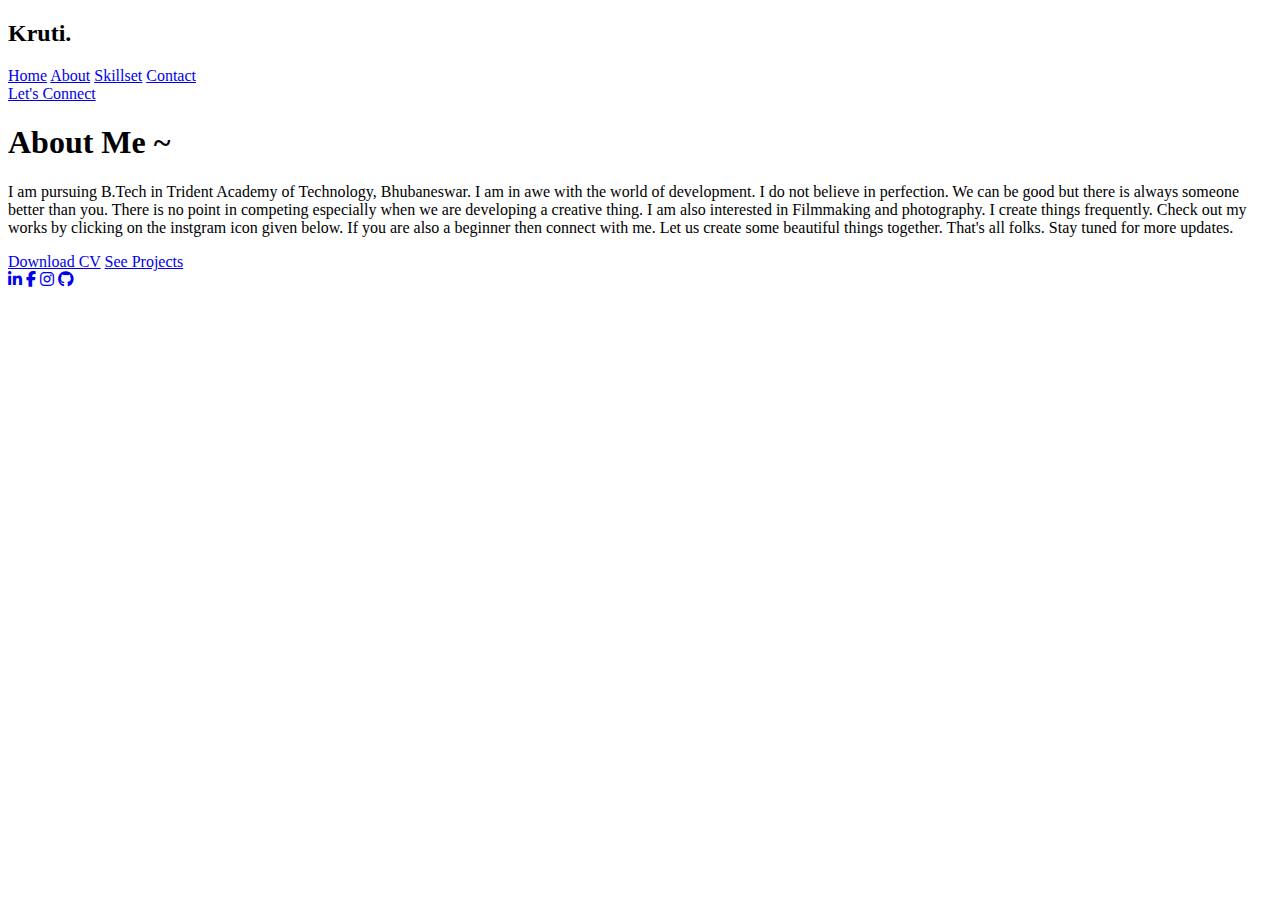
==== about.html @ 1067c7fe "Add files via upload" ====
<!DOCTYPE html>
<html lang="en">
<head>
    <meta charset="UTF-8">
    <meta http-equiv="X-UA-Compatible" content="IE=edge">
    <meta name="viewport" content="width=device-width, initial-scale=1.0">
    <title>Portfolio</title>
    <link rel="stylesheet" href="https://cdnjs.cloudflare.com/ajax/libs/font-awesome/6.2.0/css/all.min.css">
    <link rel="stylesheet" href="style.css">
</head>
<body>
    <header>
        <h2 class="logo"><span>Kr</span>uti.</h2>
        <nav class="navigation">
            
            <a href="index.html">Home</a>
            <a href="about.html">About</a>
            <a href="skill.html">Skillset</a>
            <a href="Contact.html">Contact</a>
        </nav>
        <a href="https://mail.google.com/mail/u/0/#inbox?compose=new" class="btn-connect">Let's Connect</a>
    </header>
    <section class="home">
        <div class="about">
            <h1>About Me ~</h1>
            <p>I am pursuing B.Tech in Trident Academy of Technology, Bhubaneswar. I am in awe with the world of development. I do not believe in perfection. We can be good but there is always someone better than you. There is no point in competing especially when we are developing a creative thing. I am also interested in Filmmaking and photography. I create things frequently. Check out my works by clicking on the instgram icon given below. If you are also a beginner then connect with me. Let us create some beautiful things together. That's all folks. Stay tuned for more updates.</p>
            <div class="bta-group">
                <a href="#">Download CV</a>
                <a href="projects.html">See Projects</a>
            </div>
            <div class="social-icons">
                <a href="https://www.linkedin.com/in/kruti-bibhab-patra-4b36b4250/"><i class="fa-brands fa-linkedin-in"></i></a>
                <a href="https://www.facebook.com/krutibibhav.patra.5"><i class="fa-brands fa-facebook-f"></i></a>
                <a href="https://www.instagram.com/_kruti_bibhab_patra_/?next=%2F"><i class="fa-brands fa-instagram"></i></a>
                <a href="https://github.com/KrutiBibhabPatra"><i class="fa-brands fa-github"></i></a>
                
            </div>
        </div>
    </section>
</body>
</html>
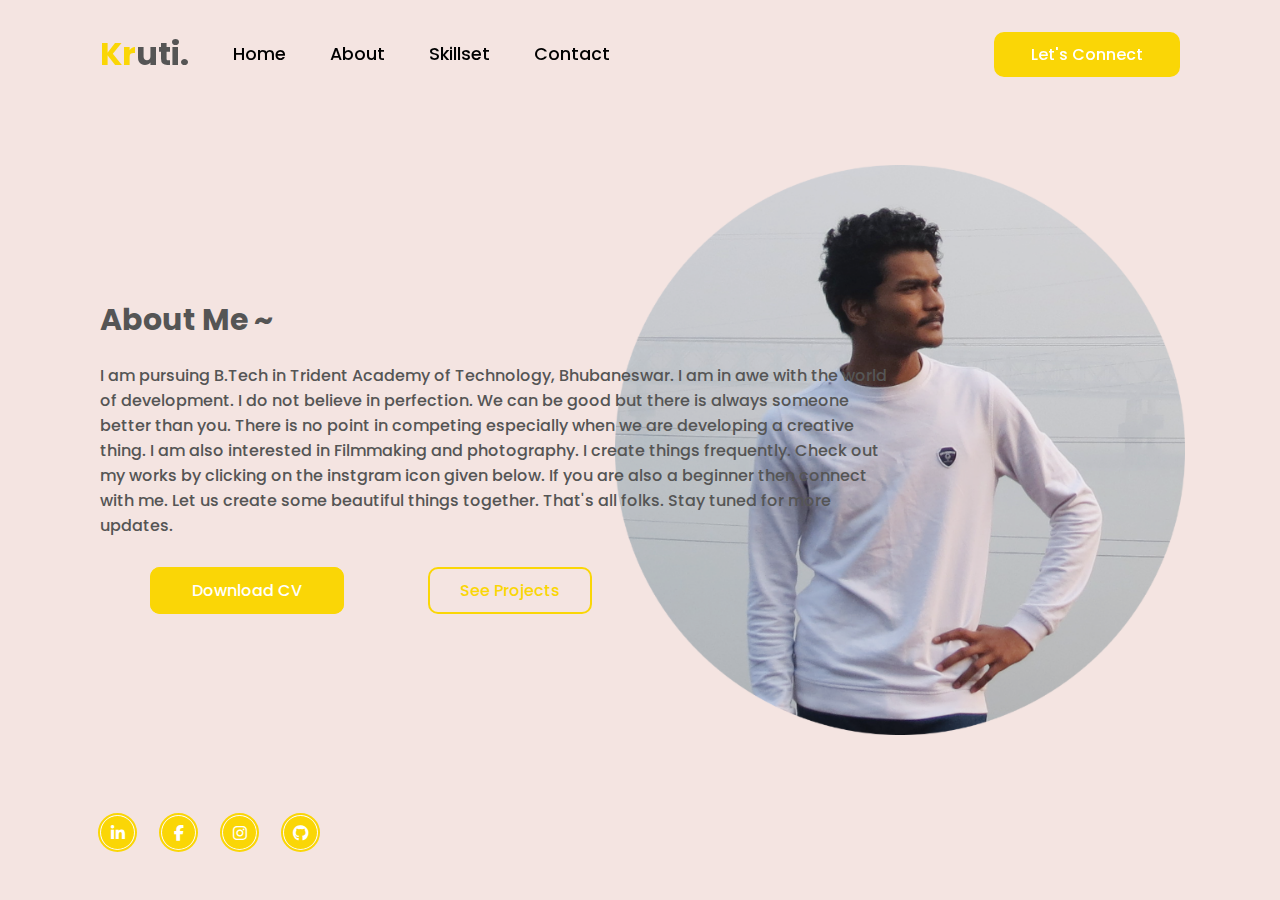
==== commit 482fefa9: "Update about.html" ====
--- a/about.html
+++ b/about.html
@@ -6,7 +6,7 @@
     <meta name="viewport" content="width=device-width, initial-scale=1.0">
     <title>Portfolio</title>
     <link rel="stylesheet" href="https://cdnjs.cloudflare.com/ajax/libs/font-awesome/6.2.0/css/all.min.css">
-    <link rel="stylesheet" href="style.css">
+    <link rel="stylesheet" href="portfolio1/style.css">
 </head>
 <body>
     <header>
@@ -38,4 +38,4 @@
         </div>
     </section>
 </body>
-</html>+</html>
--- a/portfolio1/style.css
+++ b/portfolio1/style.css
@@ -0,0 +1,248 @@
+@import url('https://fonts.googleapis.com/css2?family=Poppins:wght@300;400;500;600;700;800;900&display=swap');
+* {
+    margin: 0;
+    padding: 0;
+    box-sizing: border-box;
+    font-family: 'Poppins', sans-serif;
+}
+header {
+    position: fixed;
+    top: 0;
+    left: 0;
+    width: 100%;
+    padding: 30px 100px;
+    display: flex;
+    justify-content: space-between;
+    align-items: center;
+    z-index: 100;
+}
+.logo {
+    font-size: 2em;
+    color: #555;
+    cursor: default;
+}
+.logo span {
+    color: #fad606;
+}
+.navigation {
+    margin-left: -300px;
+}
+.navigation a {
+    font-size: 1.1em;
+    color: #000000;
+    text-decoration: none;
+    margin-right: 40px;
+    font-weight: 500;
+    transition: .3s;
+}
+.navigation a:hover {
+    color: #fad606;
+}
+.btn-connect {
+    color: #fff;
+    text-decoration: none;
+    padding: 8px 35px;
+    background:#fad606;
+    border-radius: 10px;
+    border: 2px solid #fad606;
+    font-weight: 500;
+    transition: .3s;
+}
+.btn-connect:hover {
+    color: #fad606;
+    background: transparent;
+}
+.home {
+    position: relative;;
+    width: 100%;
+    height: 100vh;
+    background: url('bgm.png');
+    background-size: cover;
+    background-position: right;
+    display: flex;
+    align-items: center;
+    padding: 30px 100px;
+}
+.content {
+    max-width: 500px;
+    color: #555;
+}
+.content h2 {
+    font-size: 3em;
+}
+.content h2 span {
+    color: #fad606;
+}
+.content h4 {
+    font-size: 2em;
+}
+.content p {
+    padding: 10px 0 40px 0;
+}
+.btn-group a {
+    color: #fff;
+    text-decoration: none;
+    padding: 10px 40px;
+    background: #fad606;
+    border-radius: 10px;
+    border: 2px solid #fad606;
+    font-weight: 500;
+    transition: .3s;
+}
+.btn-group a:hover:nth-child(1) {
+    color: #fad606;
+    background: transparent;
+}
+.btn-group a:nth-child(2) {
+    color: #fad606;
+    background: transparent;
+    margin-left: 30px;
+    padding: 10px 30px;
+}
+.btn-group a:hover:nth-child(2) {
+    color: #fff;
+    background: #fad606;
+}
+.social-icons {
+    position: absolute;
+    bottom: 50px;
+}
+.social-icons a {
+    display: inline-block;
+    width: 35px;
+    height: 35px;
+    background:#fad606;
+    border-radius: 50%;
+    margin-right: 22px;
+    text-align: center;
+    line-height: 35px;
+    border: 1px solid #fff;
+    outline: 2px solid #fad606;
+    transition: .3s;
+}
+.social-icons a:hover {
+    transform: translateY(-5px);
+}
+.social-icons a i {
+    color: #fff;
+}
+
+.contact {
+    max-width: 800px;
+    color: #555;
+}
+.contact li {
+    font-size: 1em;
+    padding: 10px 0 40px 0;
+}
+
+.bt-group a{
+    color: #fff;
+    text-decoration: none;
+    padding: 10px 40px;
+    background: #fad606;
+    border-radius: 10px;
+    border: 2px solid #fad606;
+    font-weight: 500;
+    transition: .3s;
+}
+.bt-group a:hover:nth-child(1) {
+    color: #fad606;
+    background: transparent;
+}
+.bt-group a:nth-child(2) {
+    color: #fad606;
+    background: transparent;
+    margin-left: 30px;
+    padding: 10px 30px;
+}
+.bt-group a:hover:nth-child(2) {
+    color: #fff;
+    background: #fad606;
+}
+
+.skill{
+    max-width: 800px;
+    color: #555; 
+}
+
+.skill h1{
+    font-size: 40px;
+    margin-bottom: 20px;
+}
+
+.skill li{
+    margin-bottom: 20px;
+}
+
+.skill .social-icons{
+    margin-left: 600px;
+}
+.bn-group a{
+    color: #fff;
+    text-decoration: none;
+    margin:50px;
+    padding: 10px 40px;
+    background: #fad606;
+    border-radius: 10px;
+    border: 2px solid #fad606;
+    font-weight: 500;
+    transition: .3s;
+}
+.bn-group a:hover:nth-child(1) {
+    color: #fad606;
+    background: transparent;
+}
+.bn-group a:nth-child(2) {
+    color: #fad606;
+    background: transparent;
+    margin-left: 30px;
+    padding: 10px 30px;
+}
+.bn-group a:hover:nth-child(2) {
+    color: #fff;
+    background: #fad606;
+}
+
+.about{
+    max-width: 800px;
+    color: #555;  
+}
+
+.about h1{
+    font-size: 30px;
+    font-weight: bold;
+    
+}
+
+.about p{
+    font-weight: 500;
+    margin-bottom: 40px;
+    margin-top: 20px;
+}
+.bta-group a{
+    color: #fff;
+    text-decoration: none;
+    margin:50px;
+    padding: 10px 40px;
+    background: #fad606;
+    border-radius: 10px;
+    border: 2px solid #fad606;
+    font-weight: 500;
+    transition: .3s;
+    
+}
+.bta-group a:hover:nth-child(1) {
+    color: #fad606;
+    background: transparent;
+}
+.bta-group a:nth-child(2) {
+    color: #fad606;
+    background: transparent;
+    margin-left: 30px;
+    padding: 10px 30px;
+}
+.bta-group a:hover:nth-child(2) {
+    color: #fff;
+    background: #fad606;
+}
